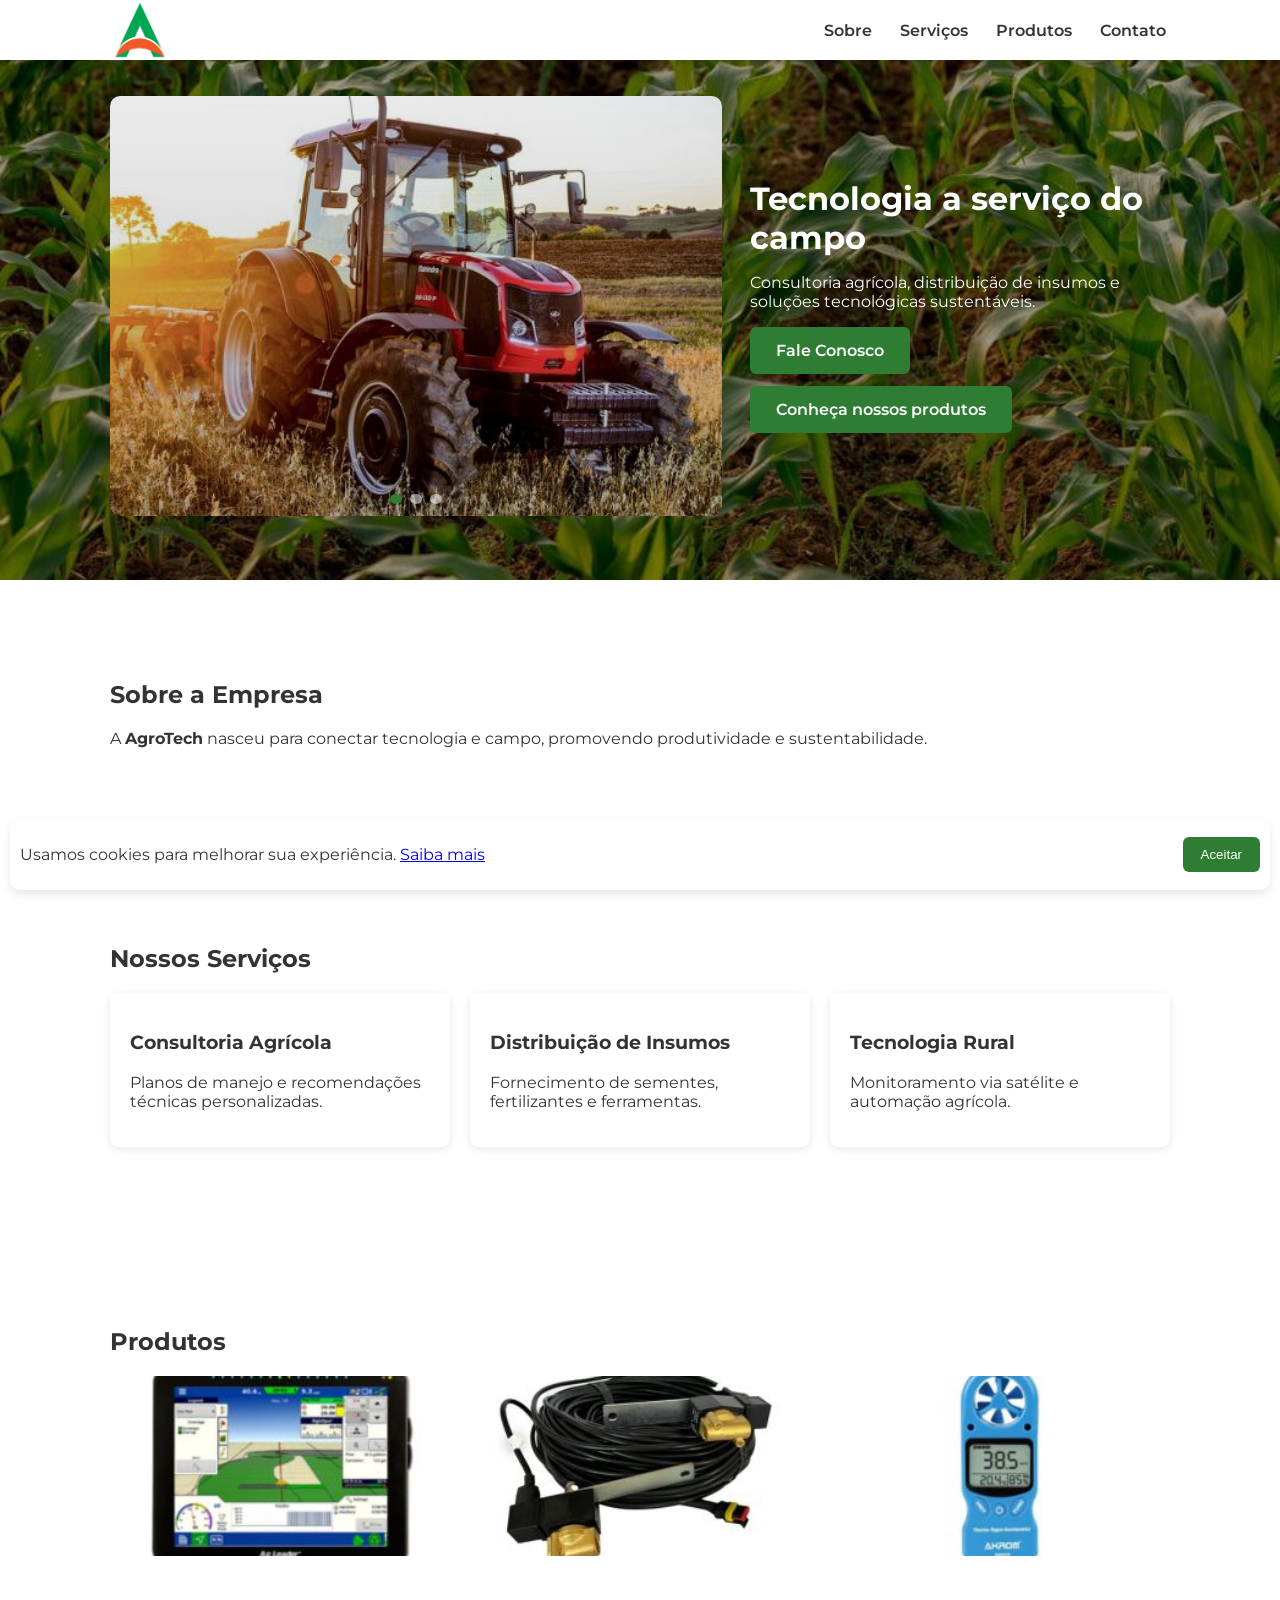
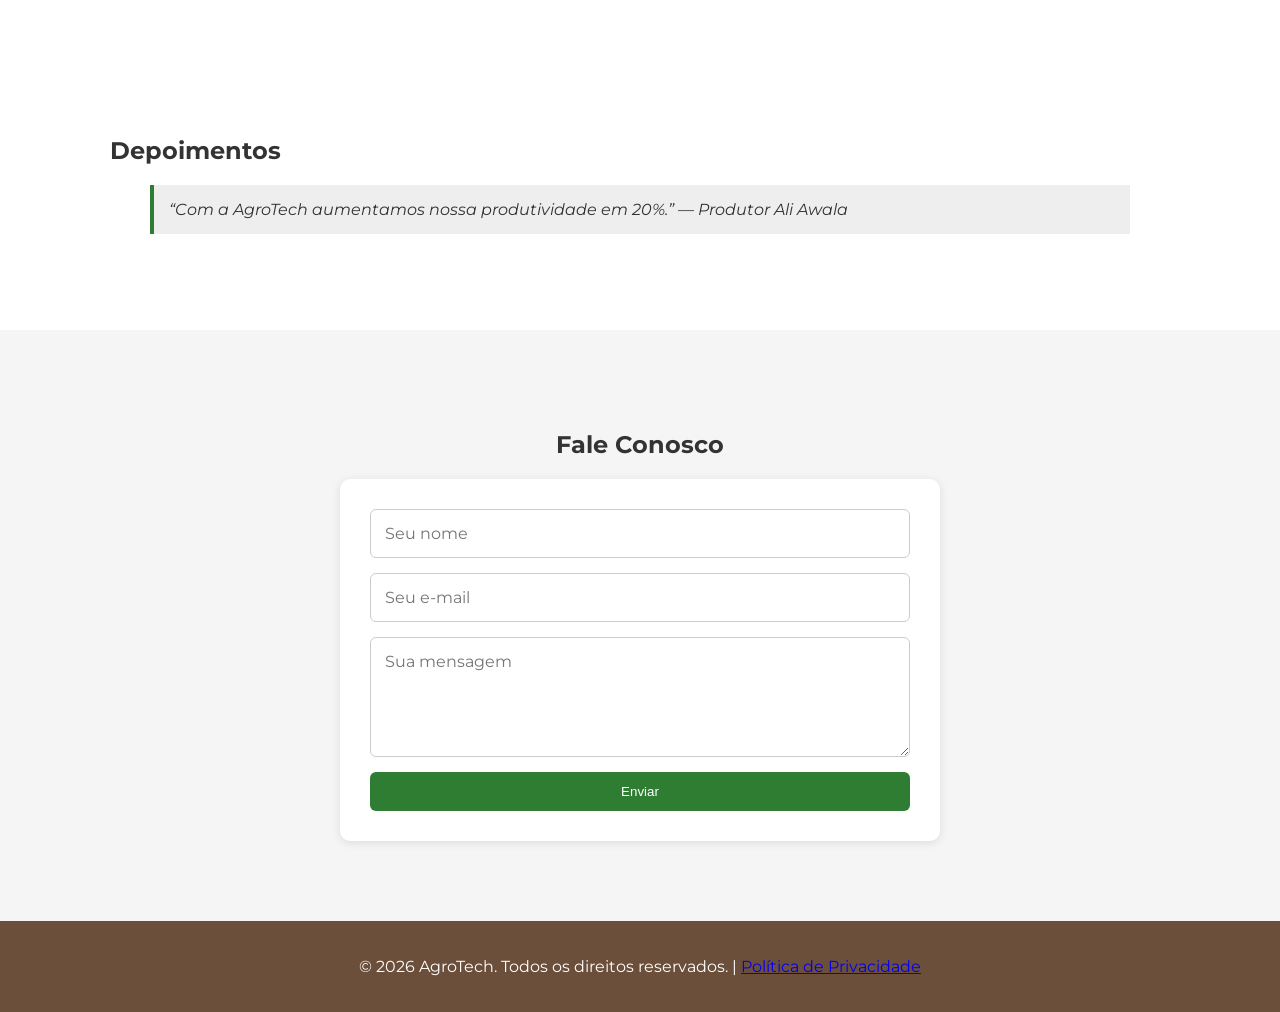
==== index.html @ 9ffd30f7 "Add files via upload" ====
<!doctype html>
<html lang="pt-BR">
<head>
  <meta charset="utf-8">
  <meta name="viewport" content="width=device-width,initial-scale=1.0">
  <title>AgroTech — Tecnologia & Agronegócio</title>
  <meta name="description" content="Soluções e tecnologia para o agronegócio sustentável.">
  <meta name="keywords" content="agronegócio, tecnologia agrícola, consultoria rural, insumos">
  <meta name="author" content="AgroTech">

  <link rel="icon" href="img/logo.png">
  <link href="https://fonts.googleapis.com/css2?family=Montserrat:wght@400;600;700&display=swap" rel="stylesheet">

  <link rel="stylesheet" href="style.css">
</head>
<body>
  <header>
    <nav class="container">
      <div class="logo">
        <img src="img/logo.png" alt="AgroTech">
      </div>
      <ul class="menu">
        <li><a href="#sobre">Sobre</a></li>
        <li><a href="#servicos">Serviços</a></li>
        <li><a href="#produtos">Produtos</a></li>
        <li><a href="#contato">Contato</a></li>
      </ul>
      <button class="hamburger" aria-label="Abrir menu">☰</button>
    </nav>
  </header>

  <section id="hero" role="region" aria-label="Destaque principal">
    <div class="container hero-content">
      <div class="carousel" aria-roledescription="slides" aria-label="Carrossel de imagens" tabindex="0">
        <img src="img/carousel-1.jpg" alt="Plantação ao amanhecer" class="active" loading="lazy">
        <img src="img/carousel-2.jpg" alt="Operador com maquinário" loading="lazy">
        <img src="img/carousel-3.jpg" alt="Equipe no campo" loading="lazy">
        <div class="carousel-overlay" aria-hidden="true"></div>
      </div>

      <div class="hero-text">
        <h1>Tecnologia a serviço do campo</h1>
        <p>Consultoria agrícola, distribuição de insumos e soluções tecnológicas sustentáveis.</p>

        <!-- NOVO BLOCO DE BOTÕES -->
        <div class="hero-ctas">
          <a href="#contato" class="btn">Fale Conosco</a>
          <a href="#produtos" class="btn">Conheça nossos produtos</a>
        </div>

      </div>
    </div>
  </section>

  <section id="sobre">
    <div class="container">
      <h2>Sobre a Empresa</h2>
      <p>A <strong>AgroTech</strong> nasceu para conectar tecnologia e campo, promovendo produtividade e sustentabilidade.</p>
    </div>
  </section>

  <section id="servicos">
    <div class="container">
      <h2>Nossos Serviços</h2>
      <div class="grid">
        <div class="card">
          <h3>Consultoria Agrícola</h3>
          <p>Planos de manejo e recomendações técnicas personalizadas.</p>
        </div>
        <div class="card">
          <h3>Distribuição de Insumos</h3>
          <p>Fornecimento de sementes, fertilizantes e ferramentas.</p>
        </div>
        <div class="card">
          <h3>Tecnologia Rural</h3>
          <p>Monitoramento via satélite e automação agrícola.</p>
        </div>
      </div>
    </div>
  </section>

  <section id="produtos">
    <div class="container">
      <h2>Produtos</h2>
      <div class="gallery">
        <img src="img/produto-1.jpg" alt="Produto 1">
        <img src="img/produto-2.jpg" alt="Produto 2">
        <img src="img/produto-3.jpg" alt="Produto 3">
      </div>
    </div>
  </section>

  <section id="depoimentos">
    <div class="container">
      <h2>Depoimentos</h2>
      <blockquote>“Com a AgroTech aumentamos nossa produtividade em 20%.” — Produtor Ali Awala</blockquote>
    </div>
  </section>

  <section id="contato">
    <div class="container">
      <h2>Fale Conosco</h2>
      <form id="form-contato" action="https://formspree.io/f/xeovjvyy" method="POST">
        <input type="hidden" name="_subject" value="Novo contato - AgroTech">
        <input type="text" name="nome" placeholder="Seu nome" required>
        <input type="email" name="email" placeholder="Seu e-mail" required>
        <textarea name="mensagem" placeholder="Sua mensagem" required></textarea>
        <input type="text" name="_gotcha" style="display:none">
        <button type="submit">Enviar</button>
      </form>
    </div>
  </section>

  <footer>
    <p>© <span id="ano"></span> AgroTech. Todos os direitos reservados. | 
      <a href="docs/politica.html">Política de Privacidade</a></p>
  </footer>

  <div id="cookie-banner" class="cookie-banner" role="dialog" aria-live="polite">
    <p>Usamos cookies para melhorar sua experiência. <a href="docs/politica.html">Saiba mais</a></p>
    <button id="aceitar-cookies">Aceitar</button>
  </div>

  <div id="toast" aria-live="polite" aria-atomic="true"></div>

  <script src="script.js"></script>
</body>
</html>
---- style.css ----
:root {
  --verde: #2e7d32;
  --marrom: #6b4f3a;
  --amarelo: #f6c84c;
  --branco: #fff;
  --cinza: #f5f5f5;
}

* { box-sizing: border-box; }

body {
  font-family: 'Montserrat', sans-serif;
  margin: 0;
  color: #333;
  scroll-behavior: smooth;
  -webkit-font-smoothing: antialiased;
}

/* ===== HEADER / NAV ===== */
header {
  position: fixed;
  width: 100%;
  background: var(--branco);
  box-shadow: 0 2px 5px rgba(0,0,0,0.1);
  z-index: 100;
}

.container {
  max-width: 1100px;
  margin: 0 auto;
  padding: 0 20px;
}

nav {
  display: flex;
  align-items: center;
  justify-content: space-between;
  padding: 10px 0;
}

/* ===== LOGO ===== */
.logo img {
  height: 60px;
  width: auto;
  display: block;
}

@media (max-width: 480px) {
  .logo img {
    height: 48px;
  }
}

.menu {
  list-style: none;
  display: flex;
  gap: 20px;
  margin: 0;
  padding: 0;
}

.menu a {
  text-decoration: none;
  color: #333;
  font-weight: 600;
  display: inline-block;
  padding: 6px 4px;
  border-radius: 6px;
}

.menu a:hover {
  color: var(--verde);
}

.hamburger {
  display: none;
  background: none;
  border: none;
  font-size: 22px;
  cursor: pointer;
}

/* ===== HERO ===== */
#hero {
  background: url('img/plantacao.jpg') center/cover no-repeat;
  color: var(--branco);
  text-align: center;
  padding: 96px 20px 64px;
}

.hero-content {
  display: grid;
  grid-template-columns: 1fr;
  gap: 28px;
  align-items: center;
}

.hero-text h1 {
  font-size: 2rem;
  margin: 0 0 12px;
}

/* ===== HERO - BOTÕES ===== */
.hero-ctas {
  display: flex;
  gap: 12px;
  justify-content: center;
  margin-top: 16px;
  flex-wrap: wrap;
}

@media (min-width: 880px) {
  .hero-ctas {
    justify-content: flex-start;
  }
}

/* ===== CARROSSEL ===== */
.carousel {
  position: relative;
  width: 100%;
  height: 420px;
  max-height: 60vh;
  border-radius: 10px;
  overflow: hidden;
  background: #000;
}

.carousel .track {
  display: flex;
  height: 100%;
  width: 100%;
  transition: transform 700ms cubic-bezier(.22,.9,.35,1);
  will-change: transform;
}

.carousel .track img {
  flex: 0 0 100%;
  width: 100%;
  height: 100%;
  object-fit: cover;
  display: block;
}

.carousel .carousel-overlay {
  position: absolute;
  inset: 0;
  background: linear-gradient(180deg, rgba(0,0,0,0.08), rgba(0,0,0,0.22));
  pointer-events: none;
  z-index: 2;
}

.carousel .dots {
  position: absolute;
  left: 50%;
  transform: translateX(-50%);
  bottom: 12px;
  display: flex;
  gap: 8px;
  z-index: 3;
}

.carousel .dots button {
  width: 10px;
  height: 10px;
  border-radius: 50%;
  background: rgba(255,255,255,0.5);
  border: none;
  cursor: pointer;
}

.carousel .dots button.active {
  background: var(--verde);
}

/* ===== BOTÕES ===== */
.btn {
  display: inline-block;
  background: var(--verde);
  color: var(--branco);
  padding: 12px 24px;
  border-radius: 6px;
  text-decoration: none;
  font-weight: 600;
  border: 2px solid var(--verde);
  margin-right: 8px;
  transition: all 0.25s ease;
}

.btn:hover {
  background: #256628;
  transform: translateY(-2px);
}

/* ===== SEÇÕES ===== */
section {
  padding: 80px 20px;
}

.grid {
  display: grid;
  grid-template-columns: repeat(auto-fit, minmax(250px, 1fr));
  gap: 20px;
}

.card {
  background: var(--branco);
  border-radius: 8px;
  box-shadow: 0 2px 8px rgba(0,0,0,0.1);
  padding: 20px;
}

.gallery {
  display: grid;
  grid-template-columns: repeat(auto-fit, minmax(150px, 1fr));
  gap: 15px;
}

.gallery img {
  width: 100%;
  height: 180px;
  object-fit: cover;
  border-radius: 8px;
}

blockquote {
  background: #eee;
  padding: 15px;
  border-left: 4px solid var(--verde);
  font-style: italic;
}

/* ===== FOOTER ===== */
footer {
  background: var(--marrom);
  color: var(--branco);
  text-align: center;
  padding: 20px;
}

/* ===== COOKIE BANNER ===== */
.cookie-banner {
  position: fixed;
  bottom: 10px;
  left: 10px;
  right: 10px;
  background: var(--branco);
  padding: 10px;
  border-radius: 10px;
  box-shadow: 0 4px 10px rgba(0,0,0,0.1);
  display: flex;
  justify-content: space-between;
  align-items: center;
  gap: 12px;
}

.cookie-banner button {
  background: var(--verde);
  color: var(--branco);
  border: none;
  padding: 10px 18px;
  border-radius: 6px;
  cursor: pointer;
}

.cookie-banner button:hover {
  background: #256628;
}

/* ===== FORMULÁRIO DE CONTATO ===== */
#contato {
  background: var(--cinza);
}

#contato h2 {
  text-align: center;
  width: 100%;
  display: block;
  margin-bottom: 20px;
}

#contato .container {
  max-width: 700px;
  margin: 0 auto;
  text-align: center;
}

#form-contato {
  max-width: 600px;
  margin: 0 auto;
  background: var(--branco);
  padding: 30px;
  border-radius: 10px;
  box-shadow: 0 2px 10px rgba(0, 0, 0, 0.1);
  display: flex;
  flex-direction: column;
  gap: 15px;
}

/* CAMPOS DO FORMULÁRIO */
#form-contato input,
#form-contato textarea {
  font: 1rem/1.45 'Montserrat', sans-serif !important;
  padding: 12px 14px;
  border: 1px solid #ccc;
  border-radius: 6px;
  outline: none;
  transition: border 0.3s ease, box-shadow 0.3s ease;
  width: 100%;
  display: block;
  appearance: none;
}

#form-contato textarea {
  min-height: 120px;
  resize: vertical;
}

#form-contato input:focus,
#form-contato textarea:focus {
  border-color: var(--verde);
  box-shadow: 0 0 5px rgba(46, 125, 50, 0.12);
}

#form-contato button {
  background: var(--verde);
  color: var(--branco);
  border: none;
  padding: 12px;
  border-radius: 6px;
  cursor: pointer;
  width: 100%;
  display: block;
}

#form-contato button:hover {
  background: #256628;
}

/* ===== TOAST ===== */
#toast {
  position: fixed;
  bottom: 30px;
  right: 30px;
  background: var(--verde);
  color: var(--branco);
  padding: 14px 20px;
  border-radius: 8px;
  opacity: 0;
  transform: translateY(20px);
  transition: all 0.4s ease;
  pointer-events: none;
  z-index: 2000;
}

#toast.show {
  opacity: 1;
  transform: translateY(0);
}

#toast.error {
  background: #c62828;
}

/* ===== RESPONSIVO ===== */
@media (min-width: 880px) {
  .hero-content {
    grid-template-columns: 1fr 420px;
  }
  .hero-text { text-align: left; }
}

@media (max-width: 480px) {
  .container { padding: 0 12px; }
  section { padding: 40px 12px; }
  .hamburger { display: block; }
  .menu { display: none; }
  .menu.active {
    display: flex;
    flex-direction: column;
    gap: 10px;
    background: var(--branco);
    padding: 12px;
    position: absolute;
    top: 64px;
    right: 12px;
    border-radius: 8px;
    box-shadow: 0 6px 18px rgba(0,0,0,0.08);
  }
}
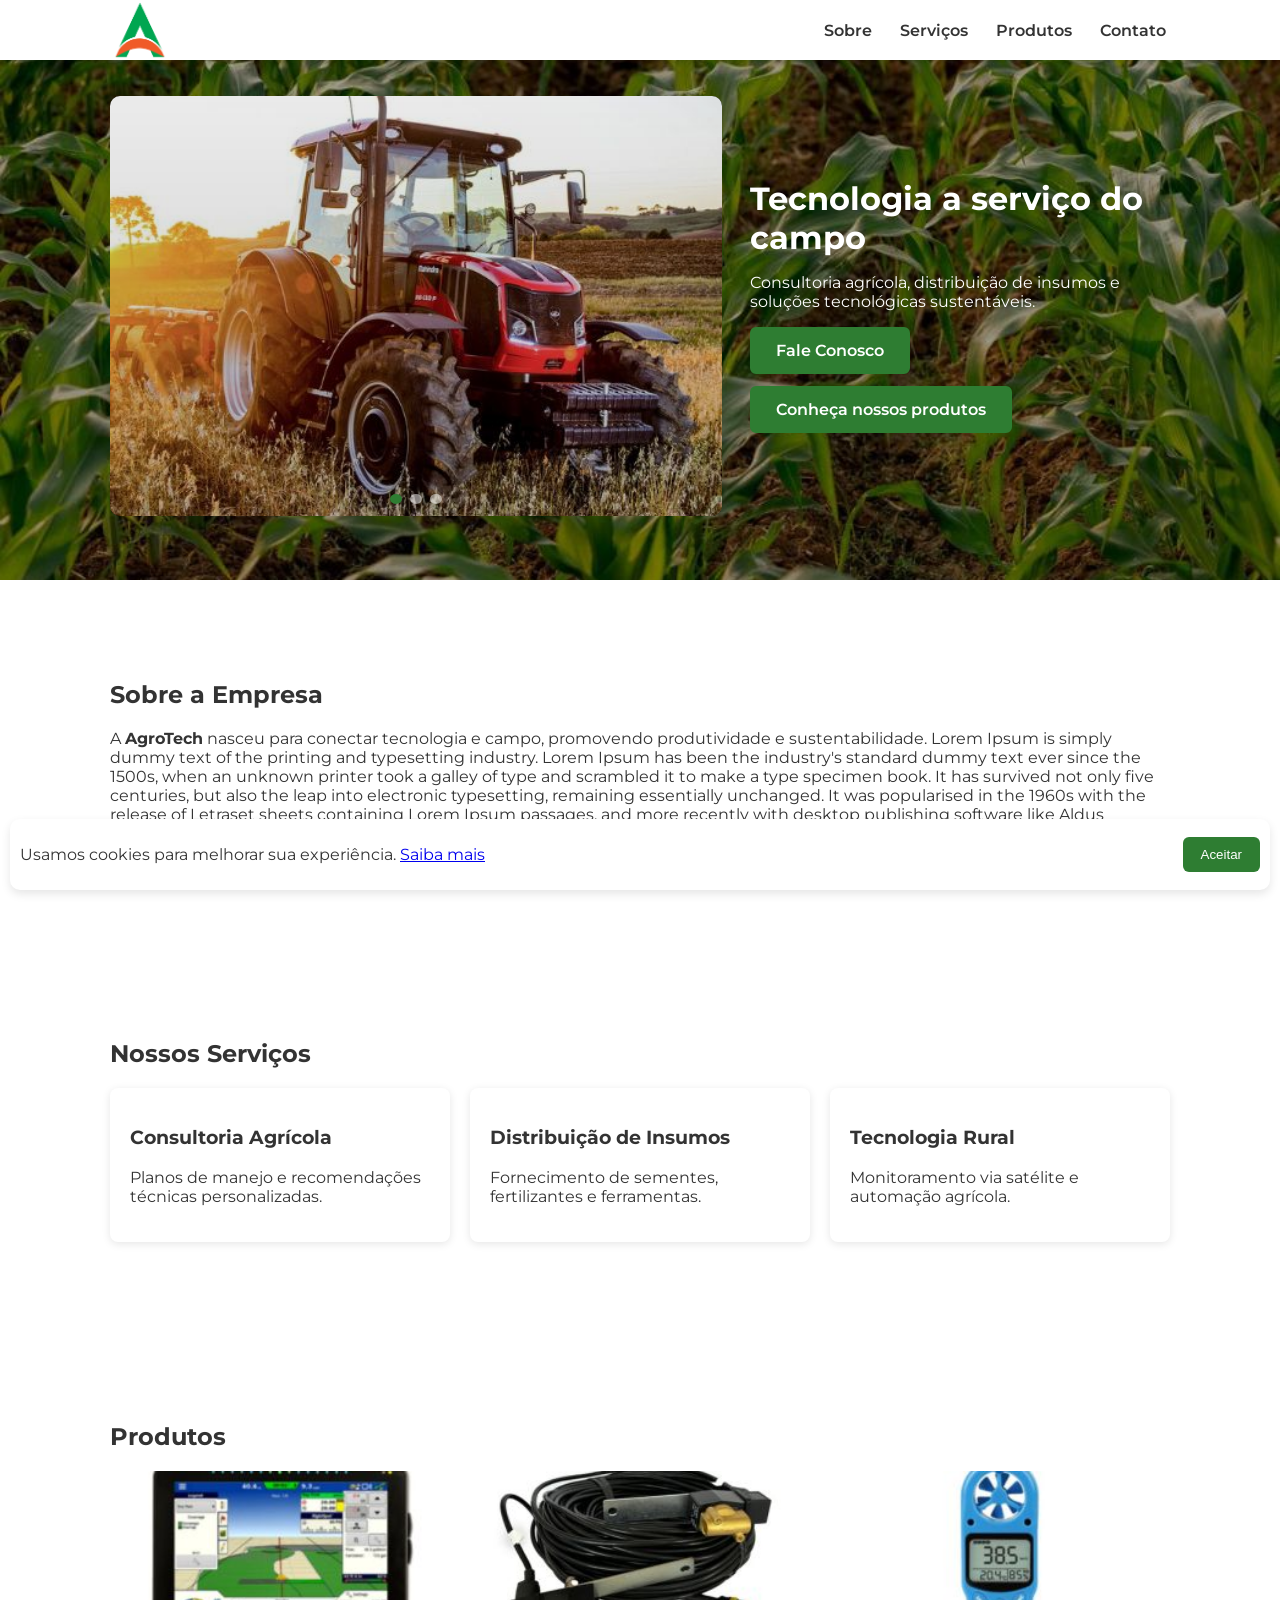
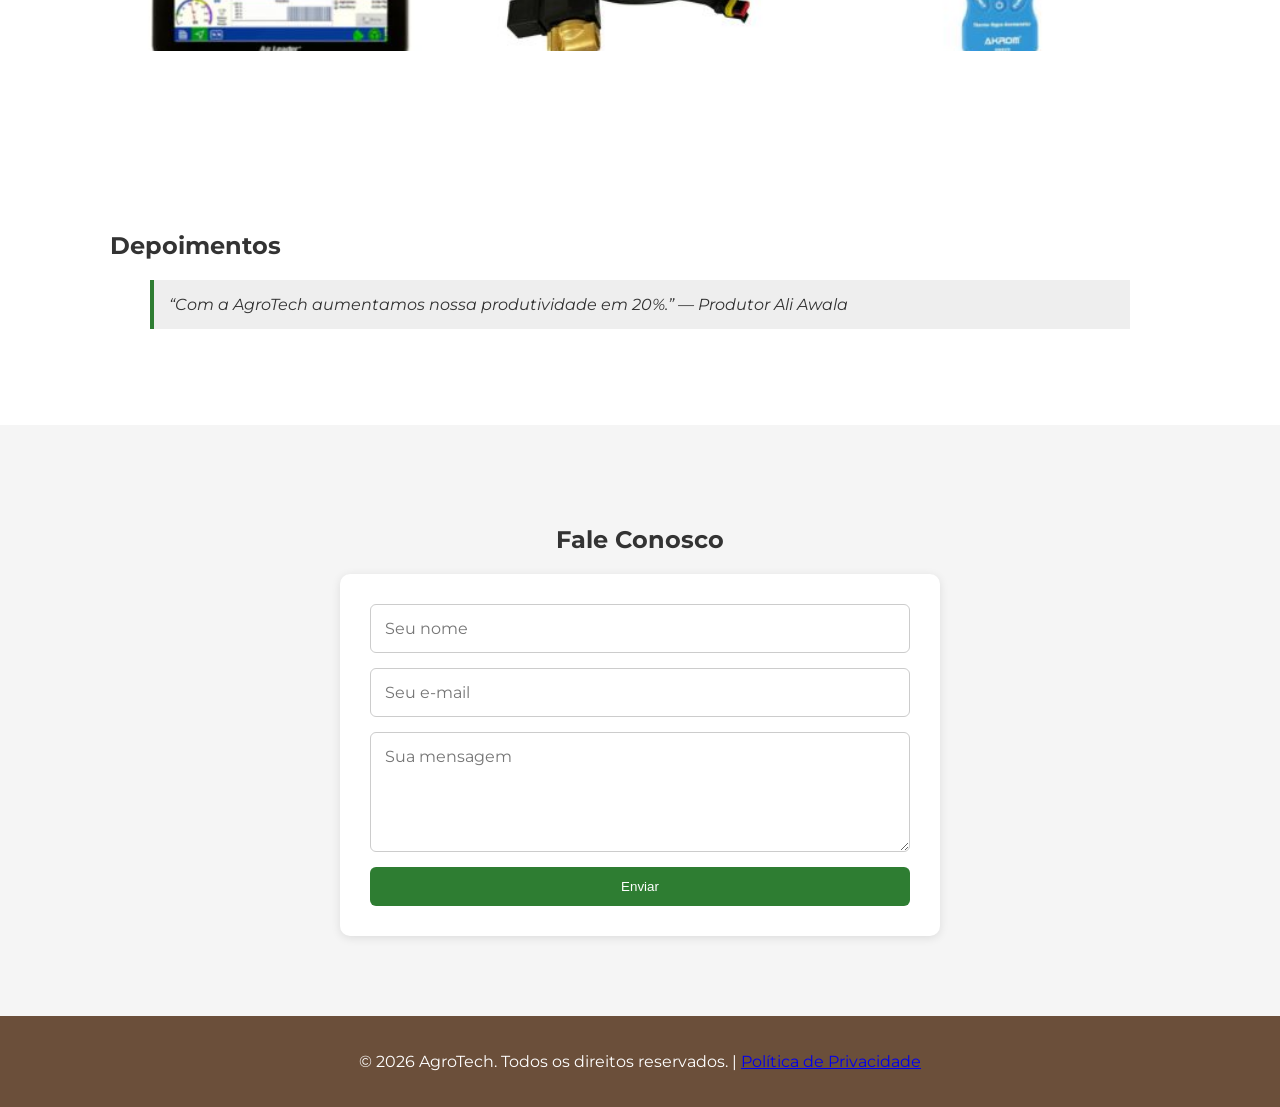
==== commit 27ddd78a: "Update index.html" ====
--- a/index.html
+++ b/index.html
@@ -55,7 +55,13 @@
   <section id="sobre">
     <div class="container">
       <h2>Sobre a Empresa</h2>
-      <p>A <strong>AgroTech</strong> nasceu para conectar tecnologia e campo, promovendo produtividade e sustentabilidade.</p>
+      <p>A <strong>AgroTech</strong> nasceu para conectar tecnologia e campo, promovendo produtividade e sustentabilidade.
+        Lorem Ipsum is simply dummy text of the printing and typesetting industry.
+        Lorem Ipsum has been the industry's standard dummy text ever since the 1500s,
+        when an unknown printer took a galley of type and scrambled it to make a type specimen book.
+        It has survived not only five centuries, but also the leap into electronic typesetting, remaining essentially unchanged.
+        It was popularised in the 1960s with the release of Letraset sheets containing Lorem Ipsum passages,
+        and more recently with desktop publishing software like Aldus PageMaker including versions of Lorem Ipsum.</p>
     </div>
   </section>
 
@@ -126,3 +132,4 @@
   <script src="script.js"></script>
 </body>
 </html>
+
